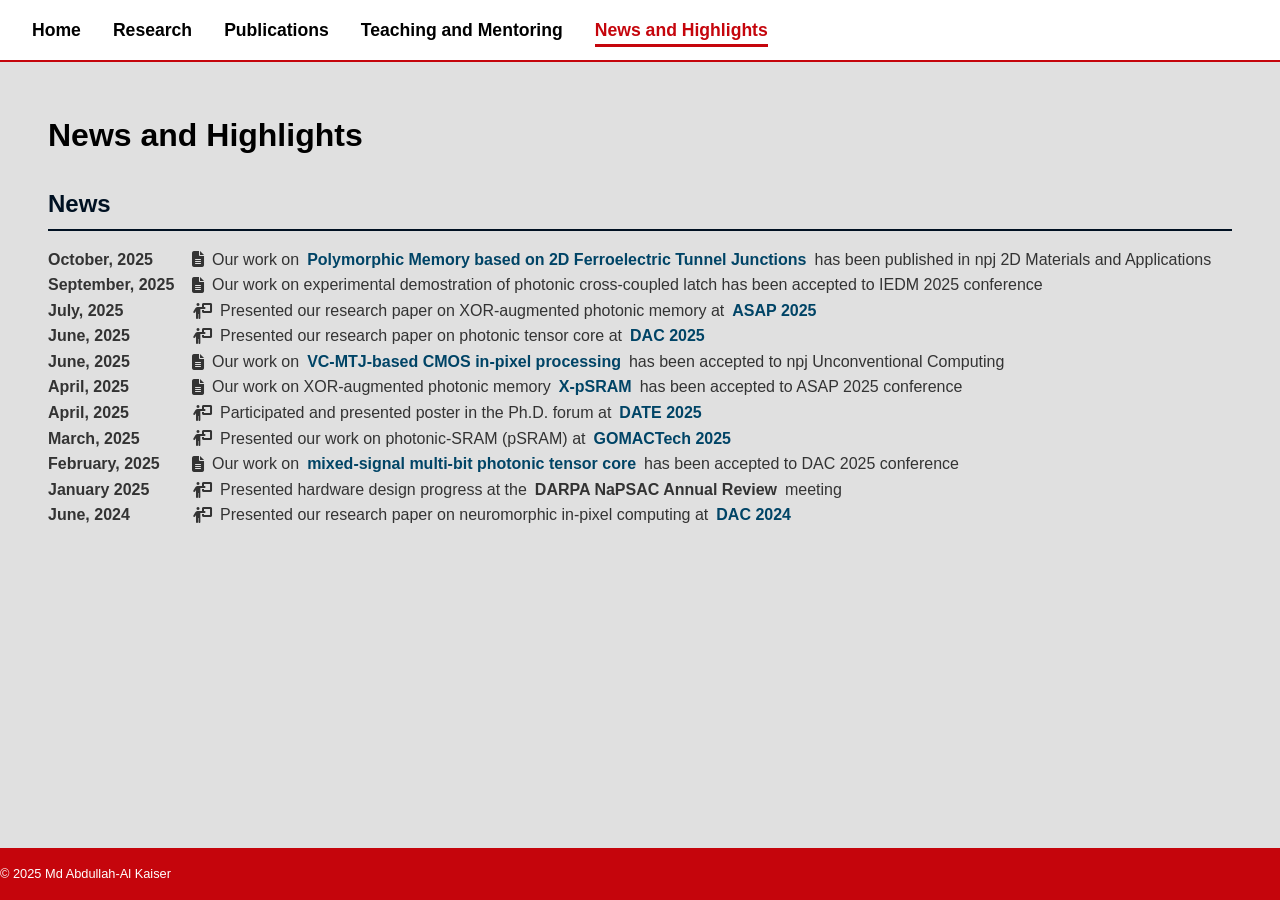
==== news.html @ 02ded085 "Update news.html" ====
<!DOCTYPE html>
<html lang="en">
<head>
  <meta charset="UTF-8" />
  <meta name="viewport" content="width=device-width, initial-scale=1" />
  <title>News and Highlights – Md Abdullah-Al Kaiser</title>
  <link rel="stylesheet" href="style.css" /> 
  <link rel="stylesheet" href="https://cdnjs.cloudflare.com/ajax/libs/font-awesome/6.5.1/css/all.min.css">
</head>
<body>
<header>
  <nav>
    <ul class="nav-links">
      <li><a href="index.html">Home</a></li>
      <li><a href="research.html">Research</a></li>
      <li><a href="publications.html">Publications</a></li>
      <li><a href="teaching.html">Teaching and Mentoring</a></li>
      <li><a href="news.html" class="active">News and Highlights</a></li> 
    </ul>
  </nav>
</header>

<main class="content-wrapper news-page">
  <h1>News and Highlights</h1>
  <h2>News</h2>
  <li class="news-item">
    <div class="news-date">October, 2025</div>
    <div class="news-content">
      <i class="fa-solid fa-file-lines news-icon"></i>
      Our work on  
      <a href="https://www.nature.com/articles/s41699-025-00595-9" target="_blank" rel="noopener noreferrer">
        <strong>Polymorphic Memory based on 2D Ferroelectric Tunnel Junctions</strong>
      </a> 
      has been published in npj 2D Materials and Applications
    </div>
  </li>
  <ul class="news-list">
    <li class="news-item">
      <div class="news-date">September, 2025</div>
      <div class="news-content">
        <i class="fa-solid fa-file-lines news-icon"></i>
        Our work on experimental demostration of photonic cross-coupled latch  has been accepted to IEDM 2025 conference
      </div>
    </li>
    <li class="news-item">
      <div class="news-date">July, 2025</div>
      <div class="news-content">
        <i class="fa-solid fa-person-chalkboard news-icon"></i>
        Presented our research paper on XOR-augmented photonic memory at 
        <a href="https://www.asap-2025.org/" target="_blank" rel="noopener noreferrer">
          <strong>ASAP 2025</strong>
        </a> 
      </div>
    </li>
    <li class="news-item">
      <div class="news-date">June, 2025</div>
      <div class="news-content">
        <i class="fa-solid fa-person-chalkboard news-icon"></i>
        Presented our research paper on photonic tensor core at 
        <a href="https://www.dac.com/" target="_blank" rel="noopener noreferrer">
          <strong>DAC 2025</strong>
        </a>
      </div>
    </li>
    <li class="news-item">
      <div class="news-date">June, 2025</div>
      <div class="news-content">
        <i class="fa-solid fa-file-lines news-icon"></i>
        Our work on  
        <a href="https://www.nature.com/articles/s44335-025-00029-1" target="_blank" rel="noopener noreferrer">
          <strong>VC-MTJ-based CMOS in-pixel processing</strong> 
        </a> has been accepted to npj Unconventional Computing 
      </div>
    </li>
    <li class="news-item">
      <div class="news-date">April, 2025</div>
      <div class="news-content">
        <i class="fa-solid fa-file-lines news-icon"></i>
        Our work on XOR-augmented photonic memory
        <a href="https://arxiv.org/abs/2506.22707" target="_blank" rel="noopener noreferrer">
          <strong>X-pSRAM</strong>  
        </a> has been accepted to ASAP 2025 conference
      </div>
    </li>
    <li class="news-item">
      <div class="news-date">April, 2025</div>
      <div class="news-content">
        <i class="fa-solid fa-person-chalkboard news-icon"></i>
        Participated and presented poster in the Ph.D. forum at 
        <a href="https://date25.date-conference.com/" target="_blank" rel="noopener noreferrer">
          <strong>DATE 2025</strong>
        </a>
      </div>
    </li>
    <li class="news-item">
      <div class="news-date">March, 2025</div>
      <div class="news-content">
        <i class="fa-solid fa-person-chalkboard news-icon"></i>
        Presented our work on photonic-SRAM (pSRAM) at 
        <a href="https://www.gomactech.net/" target="_blank" rel="noopener noreferrer">
          <strong>GOMACTech 2025</strong>
        </a>
      </div>
    </li>
    <li class="news-item">
      <div class="news-date">February, 2025</div>
      <div class="news-content">
        <i class="fa-solid fa-file-lines news-icon"></i>
        Our work on 
        <a href="https://arxiv.org/abs/2506.22705" target="_blank" rel="noopener noreferrer">
          <strong>mixed-signal multi-bit photonic tensor core</strong>  
        </a> has been accepted to DAC 2025 conference
      </div>
    </li>
    <li class="news-item">
      <div class="news-date">January 2025</div>
      <div class="news-content">
        <i class="fa-solid fa-person-chalkboard news-icon"></i>
        Presented hardware design progress at the <strong>DARPA NaPSAC Annual Review</strong> meeting
      </div>
    </li>
    <li class="news-item">
      <div class="news-date">June, 2024</div>
      <div class="news-content">
        <i class="fa-solid fa-person-chalkboard news-icon"></i>
        Presented our research paper on neuromorphic in-pixel computing at 
        <a href="https://61dac.conference-program.com/" target="_blank" rel="noopener noreferrer">
          <strong>DAC 2024</strong>
        </a> 
      </div>
    </li> 
  </ul>
</main>

<footer>
  <p style="font-size: 0.8rem;">&copy; 2025 Md Abdullah-Al Kaiser</p>
</footer>
</body>
</html>
---- style.css ----
/* RESET: remove default browser spacing and simplify box sizing */
* {
  margin: 0;
  padding: 0;
  box-sizing: border-box;
}

/* BODY: general font, layout, background */
body {
  font-family: 'Helvetica', Tahoma, Geneva, Verdana, sans-serif;
  line-height: 1.6;
  background-color: #e0e0e0;
  color: #333333;
  min-height: 100vh;
  display: flex;
  flex-direction: column;
}

/* PARAGRAPHS & LISTS: justified text, consistent sizing */
p, li {
  text-align: justify;
}

p {
  line-height: 1.6;
  font-size: 1rem;
  margin-top: 0.5rem;    /* added */
  margin-bottom: 0.5rem; /* added */
}

li {
  font-size: 1rem;
}

/* HEADER & NAVIGATION */
header {
  background-color: #FFFFFF;
  border-bottom: 2px solid #C5050C;
  padding: 1rem 2rem;
  position: sticky;
  top: 0;
  z-index: 100;
}

/* NAVIGATION LINKS */
.nav-links {
  list-style: none;
  display: flex;
  gap: 2rem;
  font-weight: 600;
}

.nav-links li a {
  color: #000000;
  text-decoration: none;
  font-size: 1.1rem;
  padding-bottom: 0.25rem;
  border-bottom: 3px solid transparent;
  transition: border-color 0.3s ease;
}

.nav-links li a:hover,
.nav-links li a.active {
  border-bottom-color: #C5050C;
  color: #C5050C;
}

/* HOMEPAGE FLEX LAYOUT */
.home-container {
  display: flex;
  flex-wrap: wrap;
  align-items: flex-start;
  justify-content: flex-start;
  gap: 3rem;
  padding: 2rem 3rem;
  width: 100%;
}

/* PROFILE LEFT COLUMN (IMAGE + LINKS) */
.profile-left {
  width: 220px;
  text-align: center;
}

.profile-pic {
  width: 160px;
  height: 160px;
  object-fit: cover;
  border-radius: 50%;
  border: 3px solid #C5050C;
  margin-bottom: 1rem;
}

.profile-left h2 {
  font-size: 1rem;
  margin-bottom: 1rem;
  color: #000000;
}

/* SOCIAL LINKS BELOW PROFILE PIC */
.social-links {
  display: flex;
  flex-direction: column;
  gap: 0.4rem;
}

.social-links a {
  color: #004466;
  text-decoration: none;
  font-weight: 600;
  transition: color 0.3s ease;
}

.social-links a:hover {
  color: #000000;
  text-decoration: underline;
}

.social-links i {
  font-size: 1rem;
}

/* RIGHT PROFILE TEXT / MAIN CONTENT */
.profile-right {
  flex: 1;
  min-width: 0;
}

.profile-right h1 {
  font-size: 2.5rem;
  font-weight: 700;
  color: #C5050C;
  margin-bottom: 1rem;
}

.profile-text p {
  font-size: 1.2rem;
  margin-bottom: 2rem;
  color: #004466;
}

/* FOOTER */
footer {
  background-color: #C5050C;
  color: white;
  text-align: center;
  padding: 0.5rem 0;
  font-size: 0.8rem;
  font-weight: 500;
  margin-top: auto;
}

/* HEADINGS: H1 for page titles */
h1 {
  color: #000000;
  font-size: 2rem;
  margin-bottom: 1rem;
}

/* H2 for section headings with underline & spacing */
h2 {
  margin-top: 1.5rem; /* reduced from 2rem */
  margin-bottom: 1rem; /* spacing below underline */
  color: #001122;
  border-bottom: 2px solid #001122;
  padding-bottom: 0.3rem;
  font-size: 1.5rem;
}

/* SPECIFIC: content-container lists (publications) */
.content-container ol,
.content-wrapper ol {
  margin-left: 1.5rem;
}

.content-container ol li,
.content-wrapper ol li {
  margin-bottom: 0.5rem;
  line-height: 1.6;
}

/* HIGHLIGHT AUTHOR NAME IN PUBLICATIONS */
.content-container ol li strong,
.content-wrapper ol li strong {
  color: #004466;
}

/* GENERAL PAGE WRAPPER FOR PAGES LIKE PUBLICATIONS */
.content-wrapper {
  max-width: none;
  width: 100%;
  padding: 3rem 3rem;
  margin: 0 auto;
}

/* SECTION spacing adjustment */
section {
  margin-top: 1.5rem;
  margin-bottom: 1.5rem;
}

.figure-text-row {
  display: flex;
  flex-wrap: wrap;           /* allow vertical stacking on narrow screens */
  align-items: center;
  gap: 1rem;
}

.figure-text-row img {
  flex-shrink: 0; /* prevent image from shrinking too much */
  max-width: 600px; /* controls image size */
  width: 100%;
  height: auto;
}

.text-block {
  flex: 1; /* take remaining space */
  min-width: 250px; /* prevents collapsing */
  display: flex;
  flex-direction: column;
  gap: 1rem;
}

.figure-text-row .text-block p {
  margin-top: 0.05rem;   /* space above each paragraph */
  margin-bottom: 0.05rem; /* space below each paragraph */
  line-height: 1.6;      /* controls spacing between lines */
}

/* Base link style */
a {
  color: #004466;                      /* dark gray, softer than black */
  text-decoration: none;               /* removes underline */
}

/* On hover, make it stand out */
a:hover {
  color: #000000;                        /* pure black on hover */
  text-decoration: underline;         /* underline only on hover */
}

a:visited {
  color: #004466;
}

.news-item {
  display: flex;
  gap: 1rem;
  align-items: start;
}

.news-date {
  flex: 0 0 8em; /* fixed width for alignment */
  font-weight: bold;
}

.news-content {
  flex: 1;
  display: inline-flex;
  align-items: center; /* aligns icon and text */
  gap: 0.5rem;
}

.news-icon {
  flex-shrink: 0; /* ensures icon doesn't shrink */
}

.news-section {
  margin-top: 20px;
  padding-left: 0;      /* remove left padding */
  margin-left: 30px;   /* nudge left */
  max-width: 1200px;
}

.news-section h2 {
  display: inline-block;
  border-bottom: 2px solid #001122;
  padding-bottom: 0.3rem;
  padding-right: 800px;  /* extends underline rightwards */
}

.news-section ul {
  list-style: none;
  padding-left: 0;
  margin-left: 0;
  white-space: nowrap;
  overflow-x: auto;
}

.news-section li {
  margin-bottom: 8px;
}
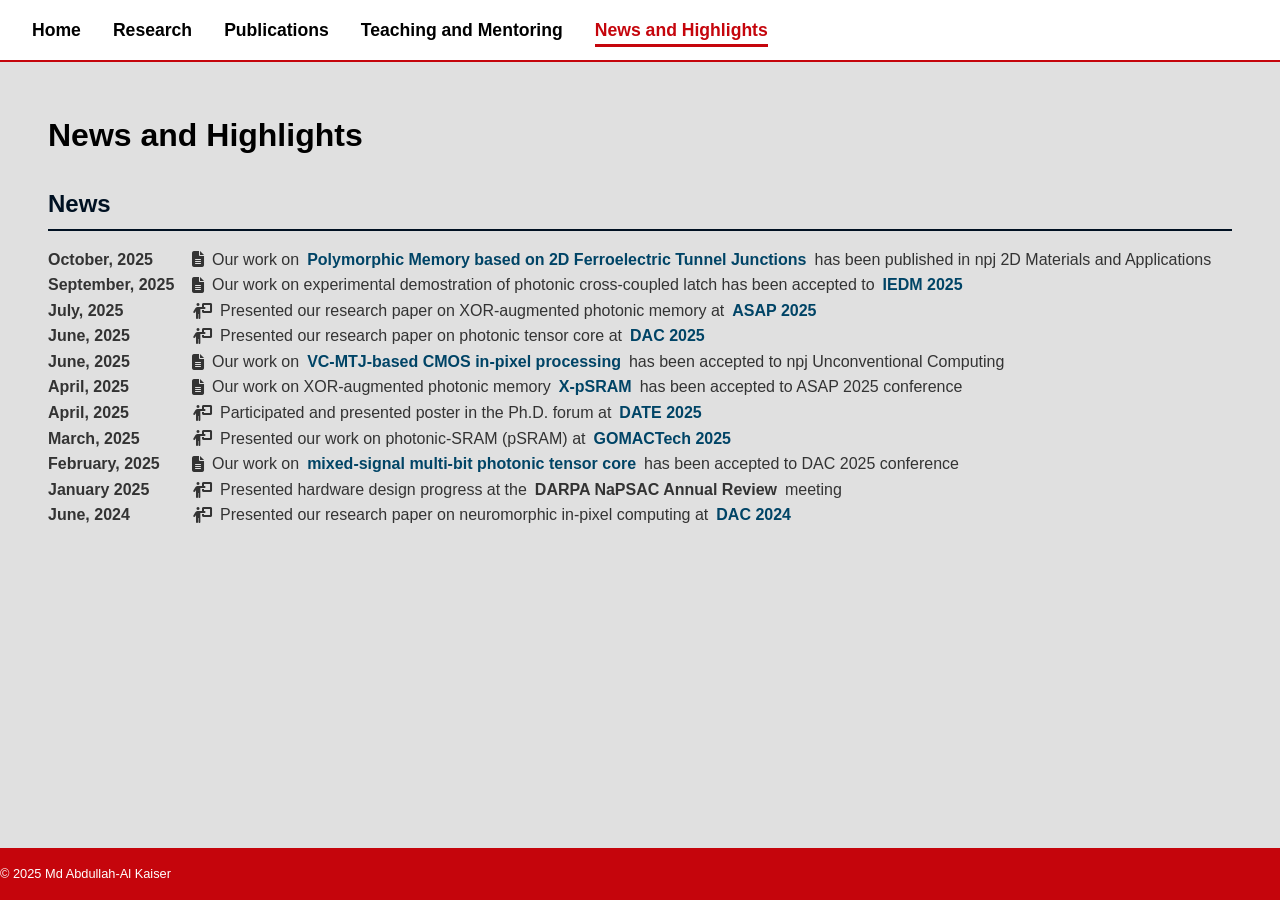
==== commit 52b8fdf6: "Update news.html" ====
--- a/news.html
+++ b/news.html
@@ -23,23 +23,26 @@
 <main class="content-wrapper news-page">
   <h1>News and Highlights</h1>
   <h2>News</h2>
-  <li class="news-item">
-    <div class="news-date">October, 2025</div>
-    <div class="news-content">
-      <i class="fa-solid fa-file-lines news-icon"></i>
-      Our work on  
-      <a href="https://www.nature.com/articles/s41699-025-00595-9" target="_blank" rel="noopener noreferrer">
-        <strong>Polymorphic Memory based on 2D Ferroelectric Tunnel Junctions</strong>
-      </a> 
-      has been published in npj 2D Materials and Applications
-    </div>
-  </li>
   <ul class="news-list">
+    <li class="news-item">
+        <div class="news-date">October, 2025</div>
+        <div class="news-content">
+          <i class="fa-solid fa-file-lines news-icon"></i>
+          Our work on  
+          <a href="https://www.nature.com/articles/s41699-025-00595-9" target="_blank" rel="noopener noreferrer">
+            <strong>Polymorphic Memory based on 2D Ferroelectric Tunnel Junctions</strong>
+          </a> 
+          has been published in npj 2D Materials and Applications
+        </div>
+    </li>
     <li class="news-item">
       <div class="news-date">September, 2025</div>
       <div class="news-content">
         <i class="fa-solid fa-file-lines news-icon"></i>
-        Our work on experimental demostration of photonic cross-coupled latch  has been accepted to IEDM 2025 conference
+        Our work on experimental demostration of photonic cross-coupled latch  has been accepted to 
+        <a href="https://www.ieee-iedm.org/" target="_blank" rel="noopener noreferrer">
+          <strong>IEDM 2025</strong>
+        </a> 
       </div>
     </li>
     <li class="news-item">
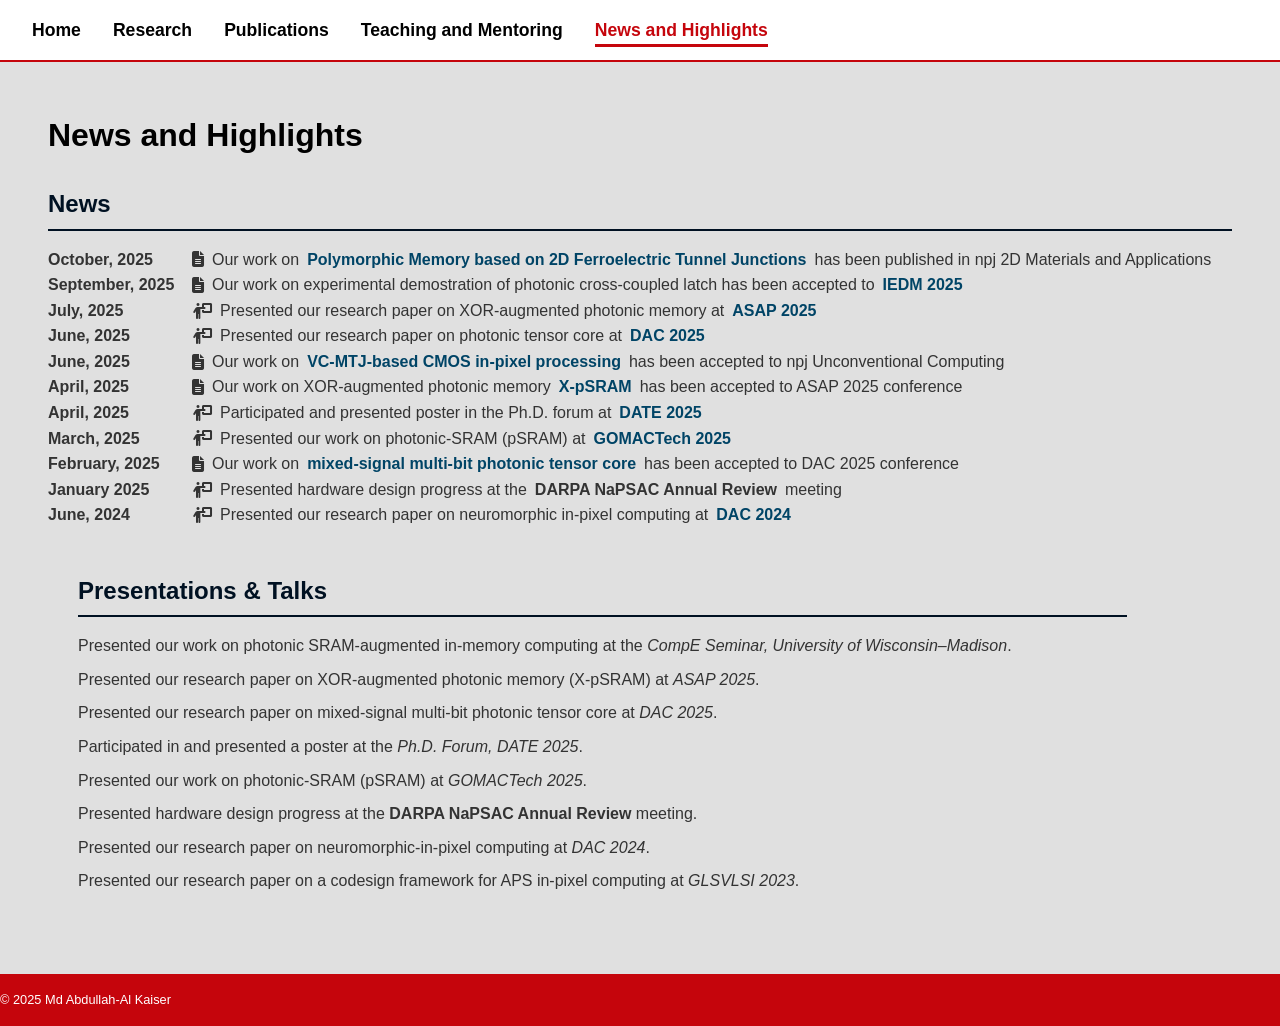
==== commit 93c5c12c: "Update news.html" ====
--- a/news.html
+++ b/news.html
@@ -133,6 +133,20 @@
       </div>
     </li> 
   </ul>
+
+  <section class="news-section" id="presentations">
+  <h2>Presentations &amp; Talks</h2>
+  <ul>
+    <li>Presented our work on photonic SRAM-augmented in-memory computing at the <em>CompE Seminar, University of Wisconsin–Madison</em>.</li>
+    <li>Presented our research paper on XOR-augmented photonic memory (X-pSRAM) at <em>ASAP 2025</em>.</li>
+    <li>Presented our research paper on mixed-signal multi-bit photonic tensor core at <em>DAC 2025</em>.</li>
+    <li>Participated in and presented a poster at the <em>Ph.D. Forum, DATE 2025</em>.</li>
+    <li>Presented our work on photonic-SRAM (pSRAM) at <em>GOMACTech 2025</em>.</li>
+    <li>Presented hardware design progress at the <strong>DARPA NaPSAC Annual Review</strong> meeting.</li>
+    <li>Presented our research paper on neuromorphic-in-pixel computing at <em>DAC 2024</em>.</li>
+    <li>Presented our research paper on a codesign framework for APS in-pixel computing at <em>GLSVLSI 2023</em>.</li>
+  </ul>
+</section>
 </main>
 
 <footer>
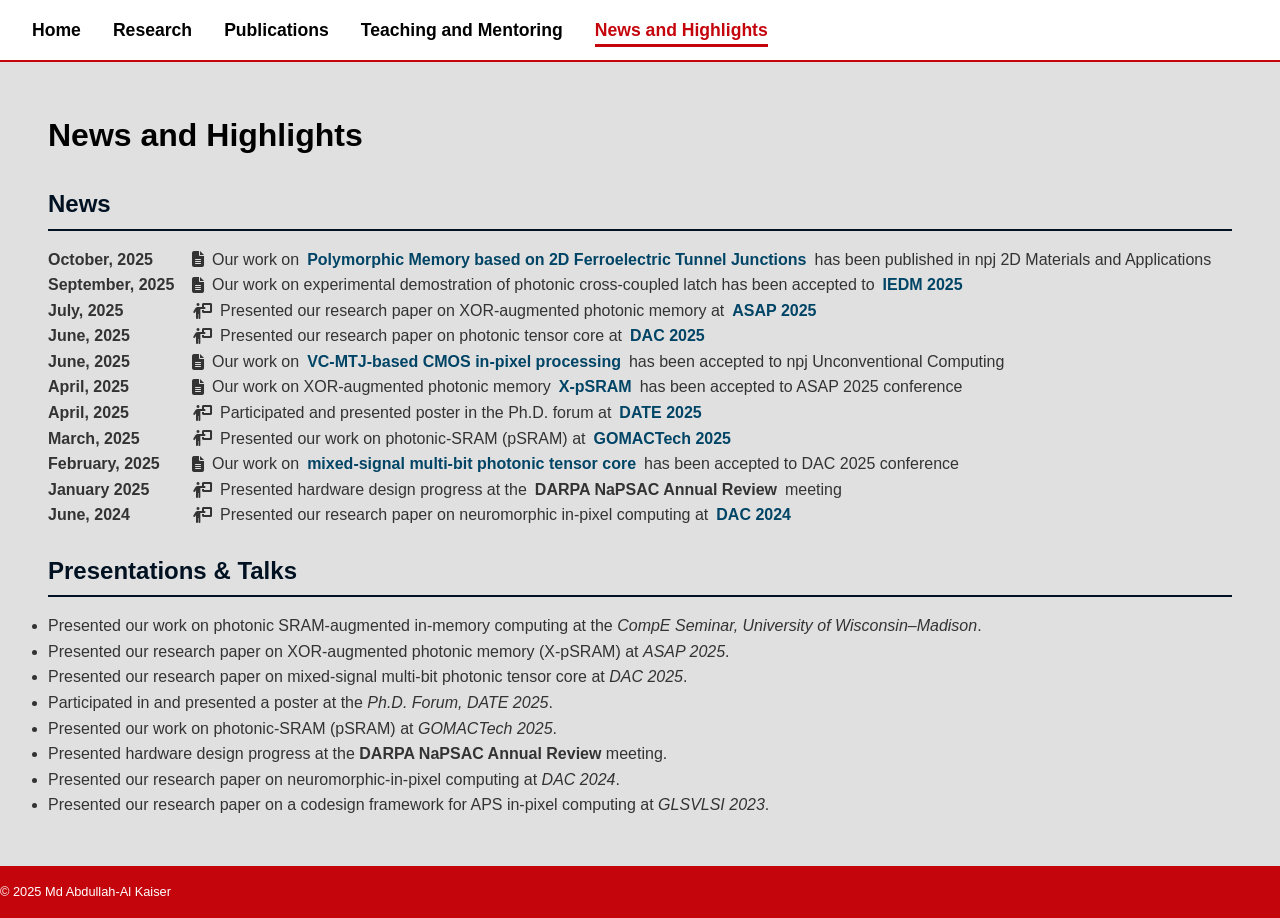
==== commit 0def9fde: "Update news.html" ====
--- a/news.html
+++ b/news.html
@@ -134,9 +134,8 @@
     </li> 
   </ul>
 
-  <section class="news-section" id="presentations">
   <h2>Presentations &amp; Talks</h2>
-  <ul>
+  <ul class="boxed-list">
     <li>Presented our work on photonic SRAM-augmented in-memory computing at the <em>CompE Seminar, University of Wisconsin–Madison</em>.</li>
     <li>Presented our research paper on XOR-augmented photonic memory (X-pSRAM) at <em>ASAP 2025</em>.</li>
     <li>Presented our research paper on mixed-signal multi-bit photonic tensor core at <em>DAC 2025</em>.</li>
@@ -146,7 +145,8 @@
     <li>Presented our research paper on neuromorphic-in-pixel computing at <em>DAC 2024</em>.</li>
     <li>Presented our research paper on a codesign framework for APS in-pixel computing at <em>GLSVLSI 2023</em>.</li>
   </ul>
-</section>
+  </section>
+
 </main>
 
 <footer>
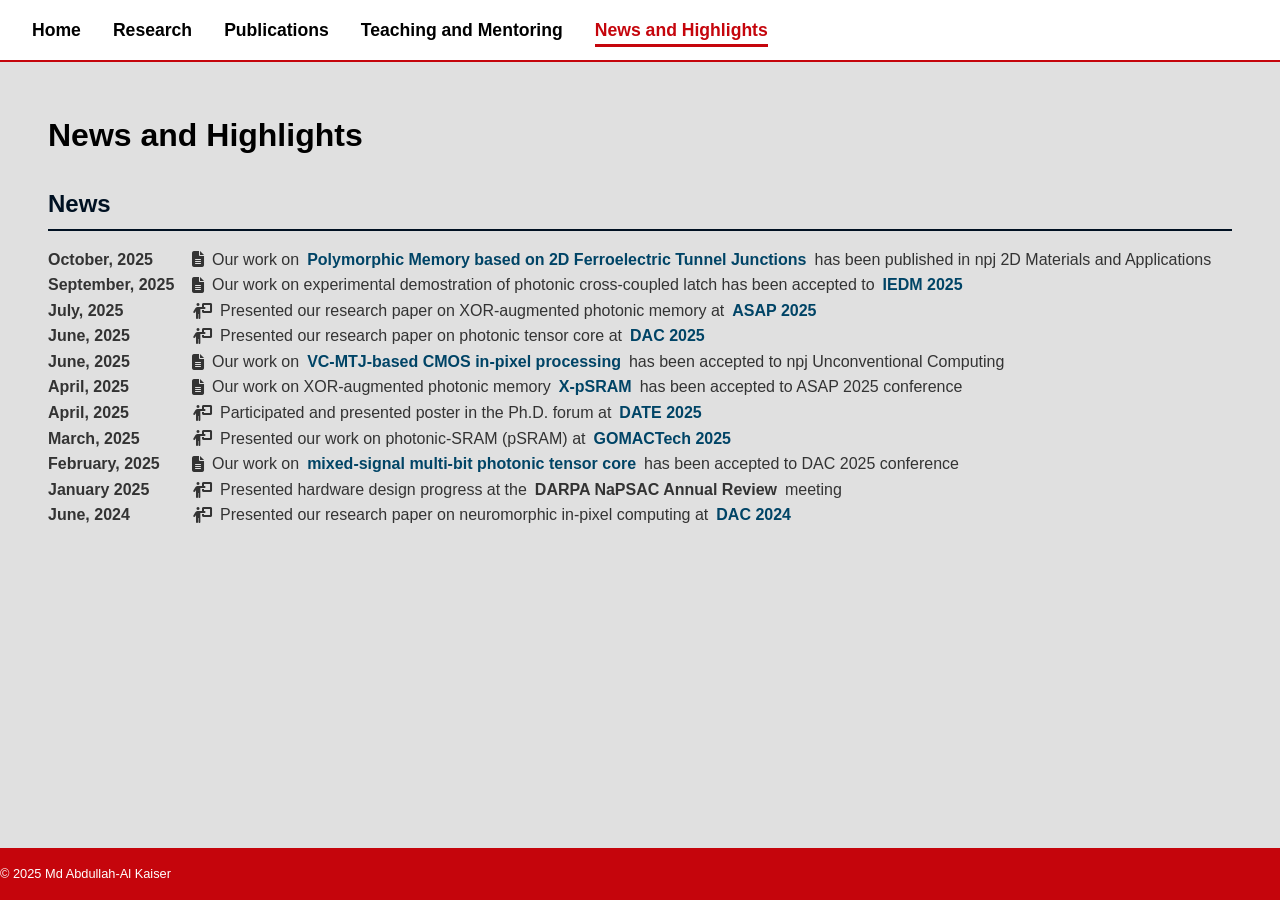
==== commit 61e7950b: "Update news.html" ====
--- a/news.html
+++ b/news.html
@@ -134,7 +134,7 @@
     </li> 
   </ul>
 
-  <h2>Presentations &amp; Talks</h2>
+  <!-- <h2>Presentations &amp; Talks</h2>
   <ul class="boxed-list">
     <li>Presented our work on photonic SRAM-augmented in-memory computing at the <em>CompE Seminar, University of Wisconsin–Madison</em>.</li>
     <li>Presented our research paper on XOR-augmented photonic memory (X-pSRAM) at <em>ASAP 2025</em>.</li>
@@ -144,8 +144,8 @@
     <li>Presented hardware design progress at the <strong>DARPA NaPSAC Annual Review</strong> meeting.</li>
     <li>Presented our research paper on neuromorphic-in-pixel computing at <em>DAC 2024</em>.</li>
     <li>Presented our research paper on a codesign framework for APS in-pixel computing at <em>GLSVLSI 2023</em>.</li>
-  </ul>
-  </section>
+  </ul> -->
+  
 
 </main>
 
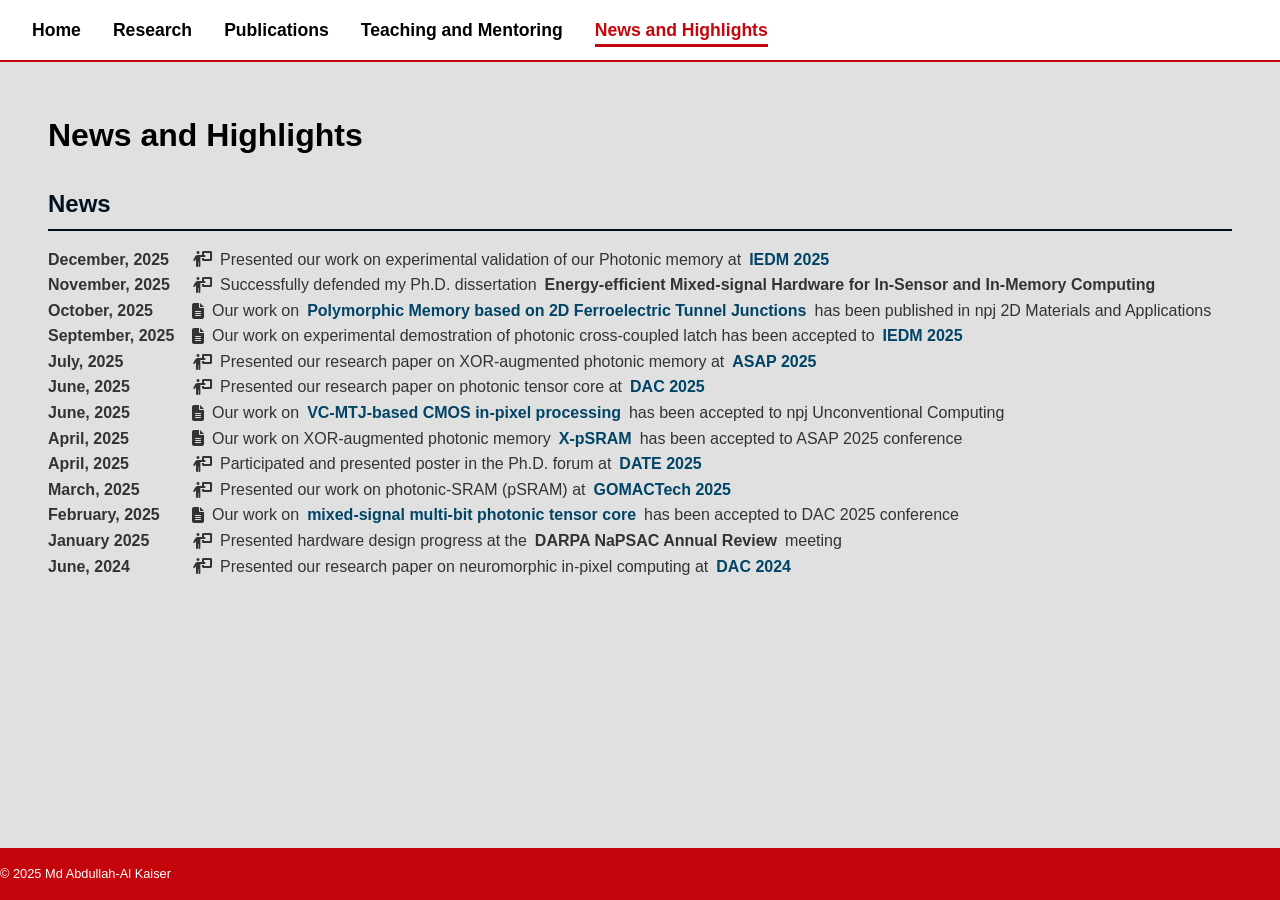
==== commit af995b16: "Update news.html" ====
--- a/news.html
+++ b/news.html
@@ -24,6 +24,24 @@
   <h1>News and Highlights</h1>
   <h2>News</h2>
   <ul class="news-list">
+    <li class="news-item">
+      <div class="news-date">December, 2025</div>
+      <div class="news-content">
+        <i class="fa-solid fa-person-chalkboard news-icon"></i>
+        Presented our work on experimental validation of our Photonic memory at 
+        <a href="https://www.ieee-iedm.org/" target="_blank" rel="noopener noreferrer">
+          <strong>IEDM 2025</strong>
+        </a> 
+      </div>
+    </li>
+    <li class="news-item">
+      <div class="news-date">November, 2025</div>
+      <div class="news-content">
+        <i class="fa-solid fa-person-chalkboard news-icon"></i>
+        Successfully defended my Ph.D. dissertation <strong>Energy-efficient Mixed-signal Hardware for
+        In-Sensor and In-Memory Computing</strong>
+      </div>
+    </li>
     <li class="news-item">
         <div class="news-date">October, 2025</div>
         <div class="news-content">
